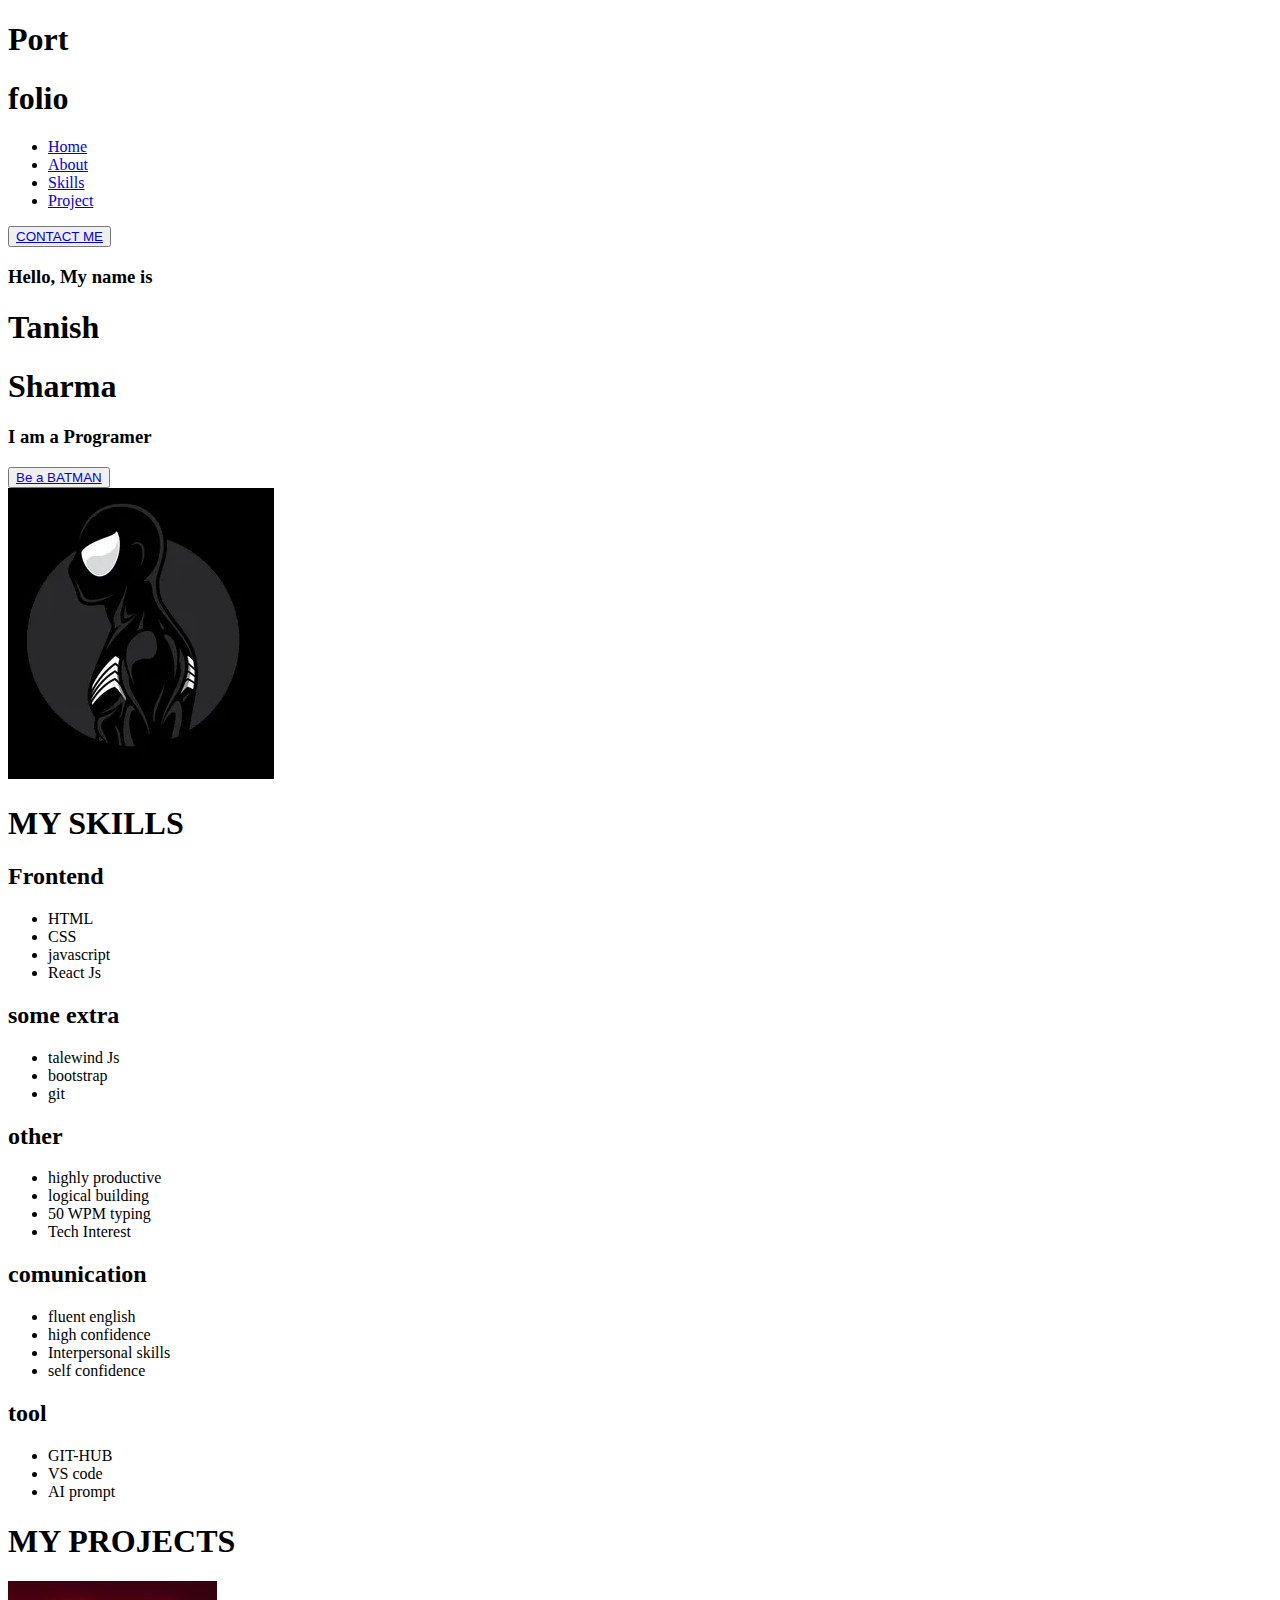
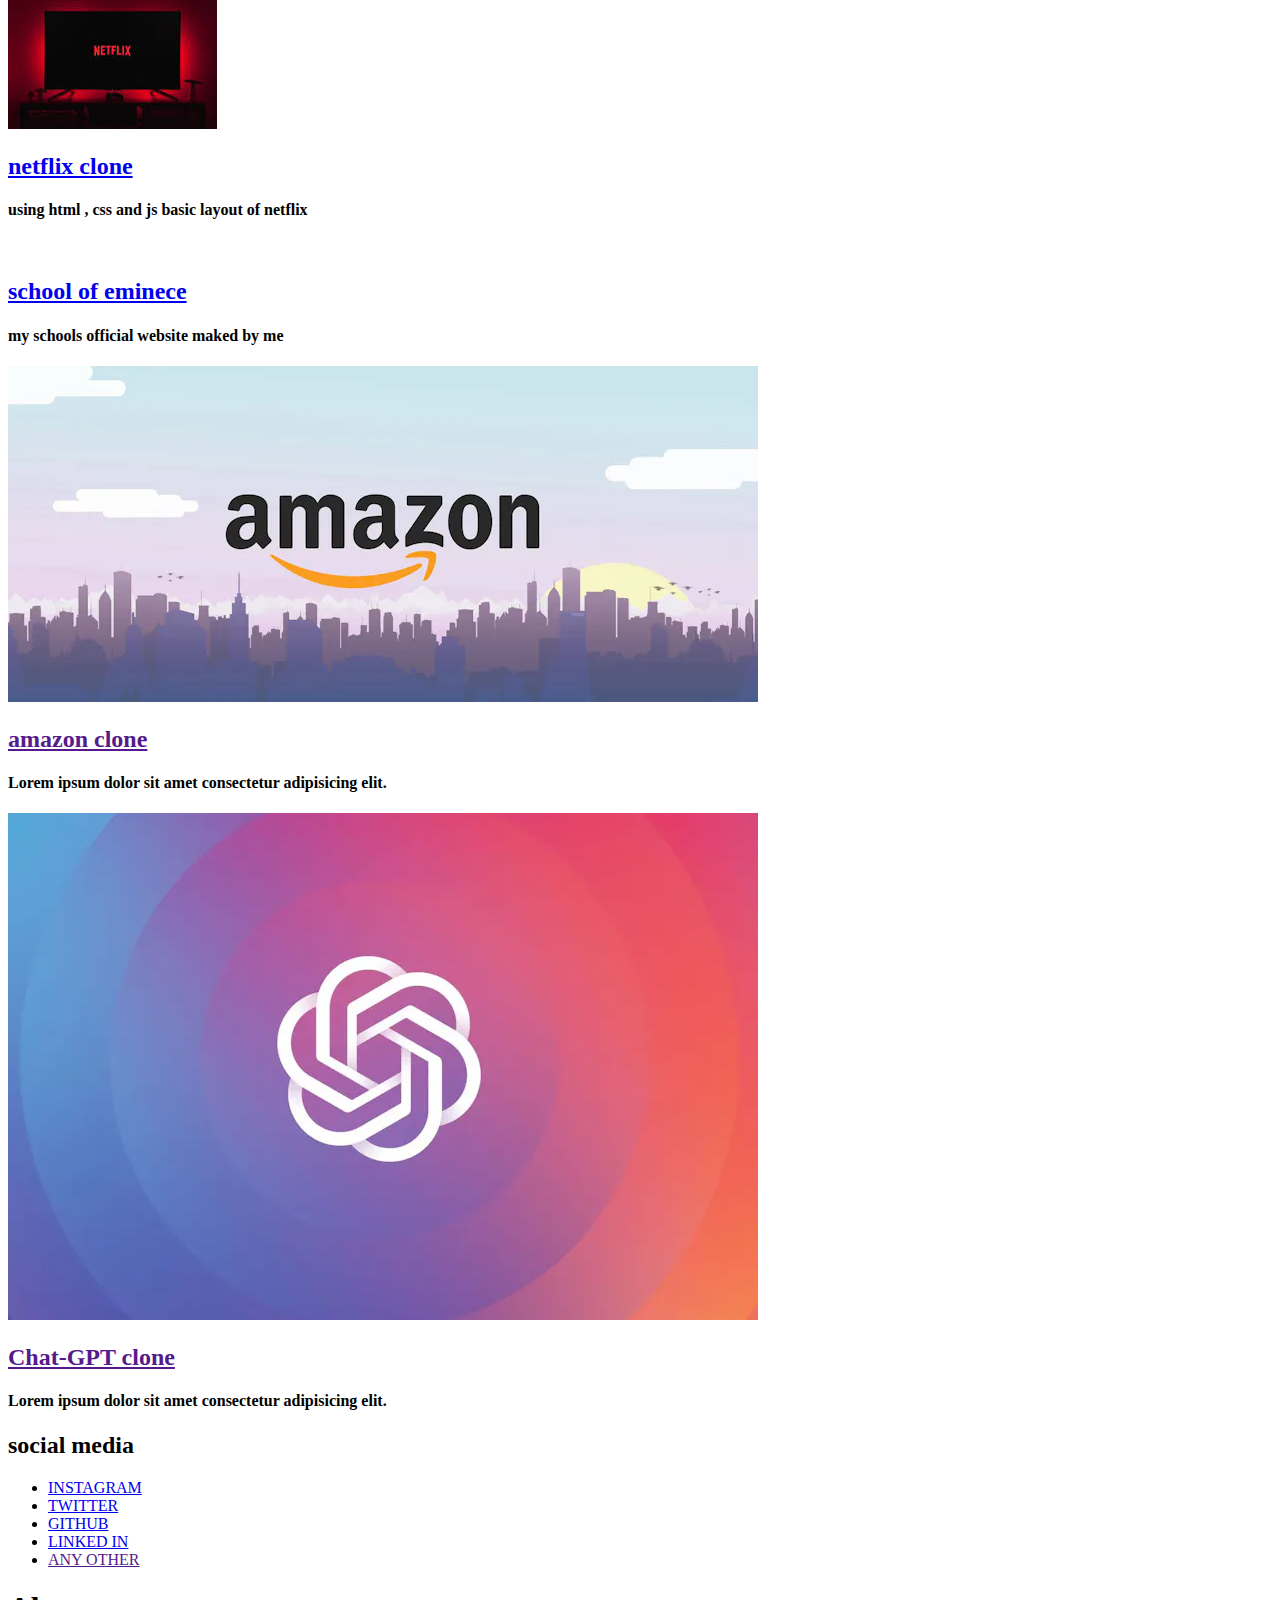
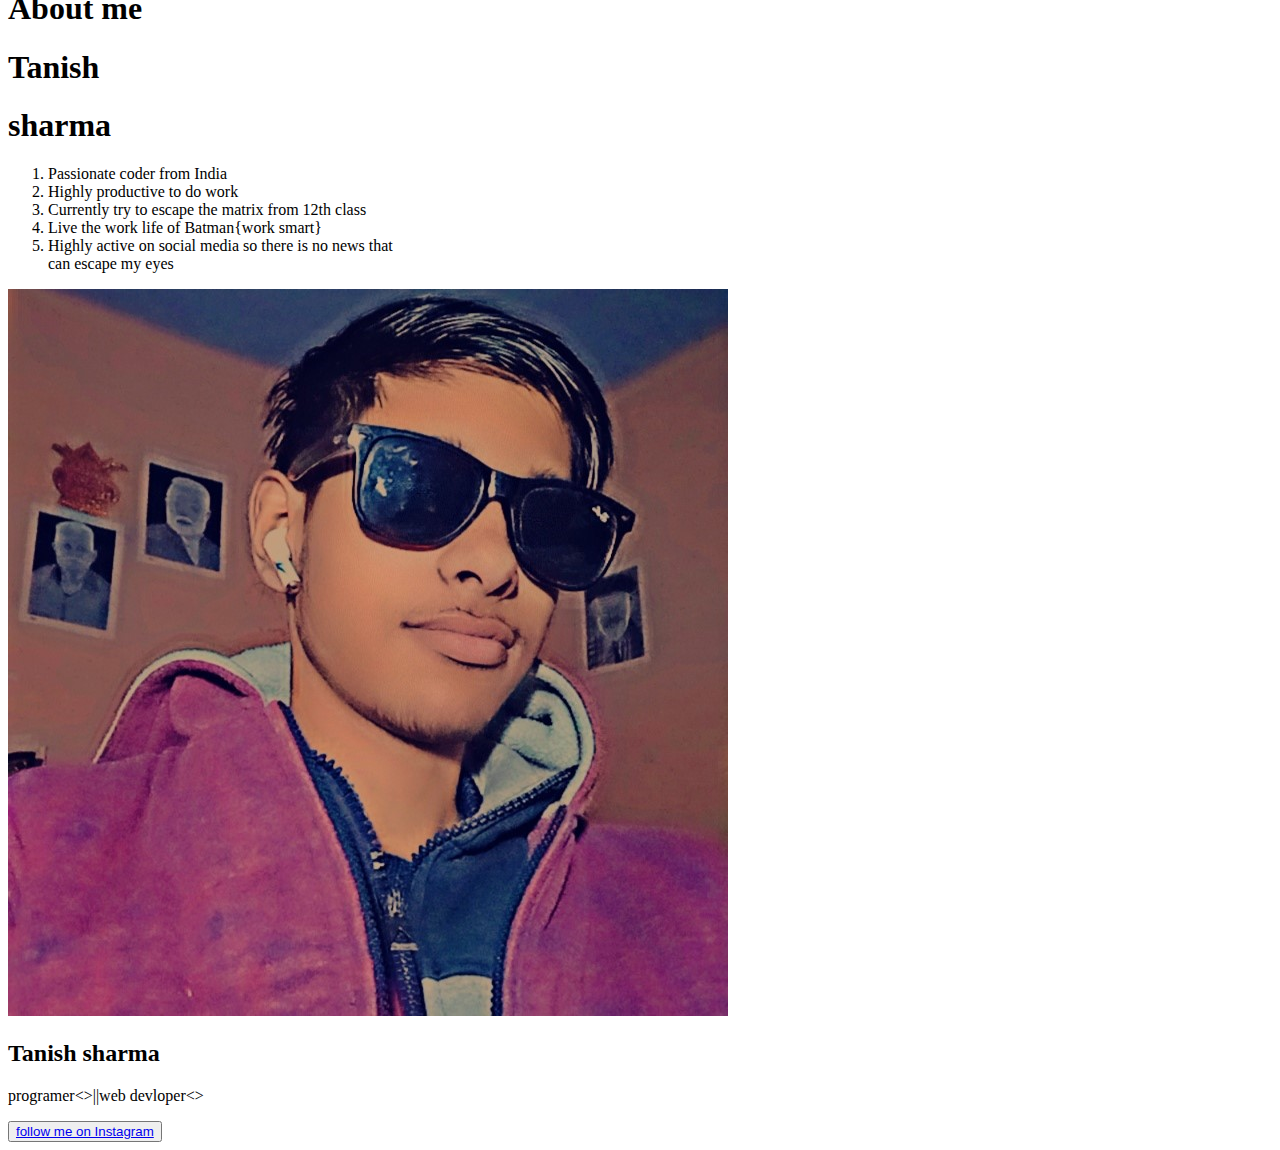
==== index.html @ 0796e20c "portfolio" ====
<!DOCTYPE html>
<html lang="en">
  <head>
    <meta charset="UTF-8" />
    <meta name="viewport" content="width=device-width, initial-scale=1.0" />
    <title>my portfolio</title>
    <link rel="stylesheet" href="style.css" />

    <link
      rel="stylesheet"
      href="https://cdnjs.cloudflare.com/ajax/libs/font-awesome/6.5.1/css/all.min.css"
      integrity="sha512-DTOQO9RWCH3ppGqcWaEA1BIZOC6xxalwEsw9c2QQeAIftl+Vegovlnee1c9QX4TctnWMn13TZye+giMm8e2LwA=="
      crossorigin="anonymous"
      referrerpolicy="no-referrer" />
  </head>
  <body>
    <header>
      <h1 class="logo">Port</h1>
      <h1 class="logo-1">folio</h1>
      <div class="container">
        <nav>
          <ul>
            <li><a target="_blank" href="index.html">Home</a></li>
            <li><a target="_blank" href="#aboutsection">About</a></li>
            <li><a target="_blank" href="#skills">Skills</a></li>
            <li><a target="_blank" href="#project">Project</a></li>
          </ul>
        </nav>
        <button class="btn">
          <a target="_blank" href="mail to : tanishtirpathi0@gmail.com">CONTACT ME </a>
        </button>
      </div>
    </header>
    <div id="about">
      <div class="text">
        <h3>Hello, My name is</h3>
        <div class="flex">
          <h1 class="tan">Tanish</h1>
          <h1 class="sh">
            Sharma <i class="fa fa-code" aria-hidden="true"></i>
          </h1>
        </div>
        <h3>I am a Programer <i class="fa fa-code" aria-hidden="true"></i></h3>
        <button id="btnat"> <a target="_blank" href="/logn-signin/login.html">Be a BATMAN</a>
        </button>
      </div>
      <div class="ing">
        <img src="/photos/l.jpg" alt="" />
      </div>
    </div>
    <div id="skills">
      <h1 class="l">MY SKILLS</h1>
      <div class="skill">
        <div class="boxes">
          <h2>Frontend</h2>
          <ul>
            <li class="red">HTML</li>
            <li class="yello">CSS</li>
            <li class="border">javascript</li>
            <li class="red">React Js</li>
           
          </ul>
        </div>
        <div class="boxes">
          <h2>some extra</h2>
          <ul>
            <li class="red">talewind Js</li>
            <li class="f">bootstrap </li>
            <li class="yello">git </li>
           
          </ul>
        </div>
        <div class="boxes">
          <h2>other</h2>
          <ul>
            <li class="f">highly productive</li>
            <li class="yelo">logical building </li>
            <li class="red">50 WPM typing</li>
            <li class="yello">Tech Interest</li>
          </ul>
        </div>
        <div class="boxes">
          <h2>comunication</h2>
          <ul>
            <li class="border">fluent english </li>
            <li class="yelo">high confidence</li>
            <li class="red"> Interpersonal skills</li>
            <li class="f">self confidence</li>
          </ul>
        </div>
        <div class="boxes">
          <h2>tool</h2>
          <ul>
            <li class="yelo">GIT-HUB</li>
            <li class="red">VS code</li>
            <li class="border"> AI prompt</li>
          </ul>
        </div>
      </div>
      <div id="project">
        <h1 class="p">MY PROJECTS</h1>
        <div class="projects">
          <div class="clay">  
            <div class="pro">
              <img src="/photos/net.png" alt="" />
              <h2><a target="_blank" href="https://github.com/tanishtirpathi/netflix-clone-">netflix clone</a></h2>
              <h4>using html , css and js basic layout of netflix </h4>
            </div>
          </div>
          <div class="clay">
            <div class="pro">
              <img src="/photos/punjab-uniform.webp" alt="" />
              <h2><a target="_blank" href="https://github.com/tanishtirpathi/school-of-eminence">school of eminece </a></h2>
              <h4>my schools official website maked by me </h4>
            </div>
          </div>
          <div class="clay">
            <div class="pro">
              <img src="/photos/amzon.webp" alt="" />
              <h2><a target="_blank" href="">amazon clone</a></h2>
              <h4>Lorem ipsum dolor sit amet consectetur adipisicing elit.</h4>
            </div>
          </div>
          <div class="clay">
            <div class="pro">
              <img src="/photos/chat.webp" alt="" />
              <h2><a target="_blank" href="">Chat-GPT clone</a></h2>
              <h4>Lorem ipsum dolor sit amet consectetur adipisicing elit.</h4>
            </div>
          </div>
        </div>
      </div>
      <div id="aboutsection">
        <div class="social">
          <h2 class="h2">social media</h2>
          <ul>
            <li>
              <a id="instagra"href="https://www.instagram.com/tanish.speaks/"target="_blank"
                ><i class="fa-brands fa-square-instagram" id="instagram"></i>
                INSTAGRAM</a
              >
            </li>
            <li>
              <a id="twit"href="https://twitter.com/tanishtirpathi"target="_blank"
                ><i class="fa-brands fa-x-twitter" id="twiter"></i> TWITTER</a
              >
            </li>
            <li>
              <a id="githi" href="https://github.com/tanishtirpathi"target="_blank"><i class="fa-brands fa-github" id="git"></i> GITHUB</a>
            </li>
            <li>
              <a id="link" href="https://www.linkedin.com/feed/?trk=guest_homepage-basic_google-one-tap-submit"target="_blank"
                ><i class="fa-brands fa-linkedin" id="linked"></i> LINKED IN
              </a>
            </li>
            <li><a href=""target="_blank">ANY OTHER </a></li>
          </ul>
        </div>
        <div class="info">
          <h1 class="ab">About me</h1>
          <div class="flex">
            <h1 class="tani">Tanish</h1>
            <h1 class="shi">
              sharma <i class="fa fa-code" aria-hidden="true"></i>
            </h1>
          </div>
          <ol>
            <li>Passionate coder from India</li>
            <li>Highly productive to do work</li>
            <li>Currently try to escape the matrix from 12th class</li>
            <li>Live the work life of Batman{work smart}</li>
            <li>
              Highly active on social media so there is no news that <br />can
              escape my eyes
            </li>
          </ol>
        </div>
      </div>
      <div class="photos">
        <div class="textimg">
          <img src="/photos/tanis.jpg" alt="">
          <div class="h23"><h2>Tanish sharma</h2>
          <p>programer<>||web devloper<> </p></div>
          <button class="instram"><a target="_blank" href="#"><i class="fa-brands fa-instagram"id="inst"></i>follow me on Instagram</a></button>          </button>
        </div>
      </div>
    </div>
  </body>
</html>
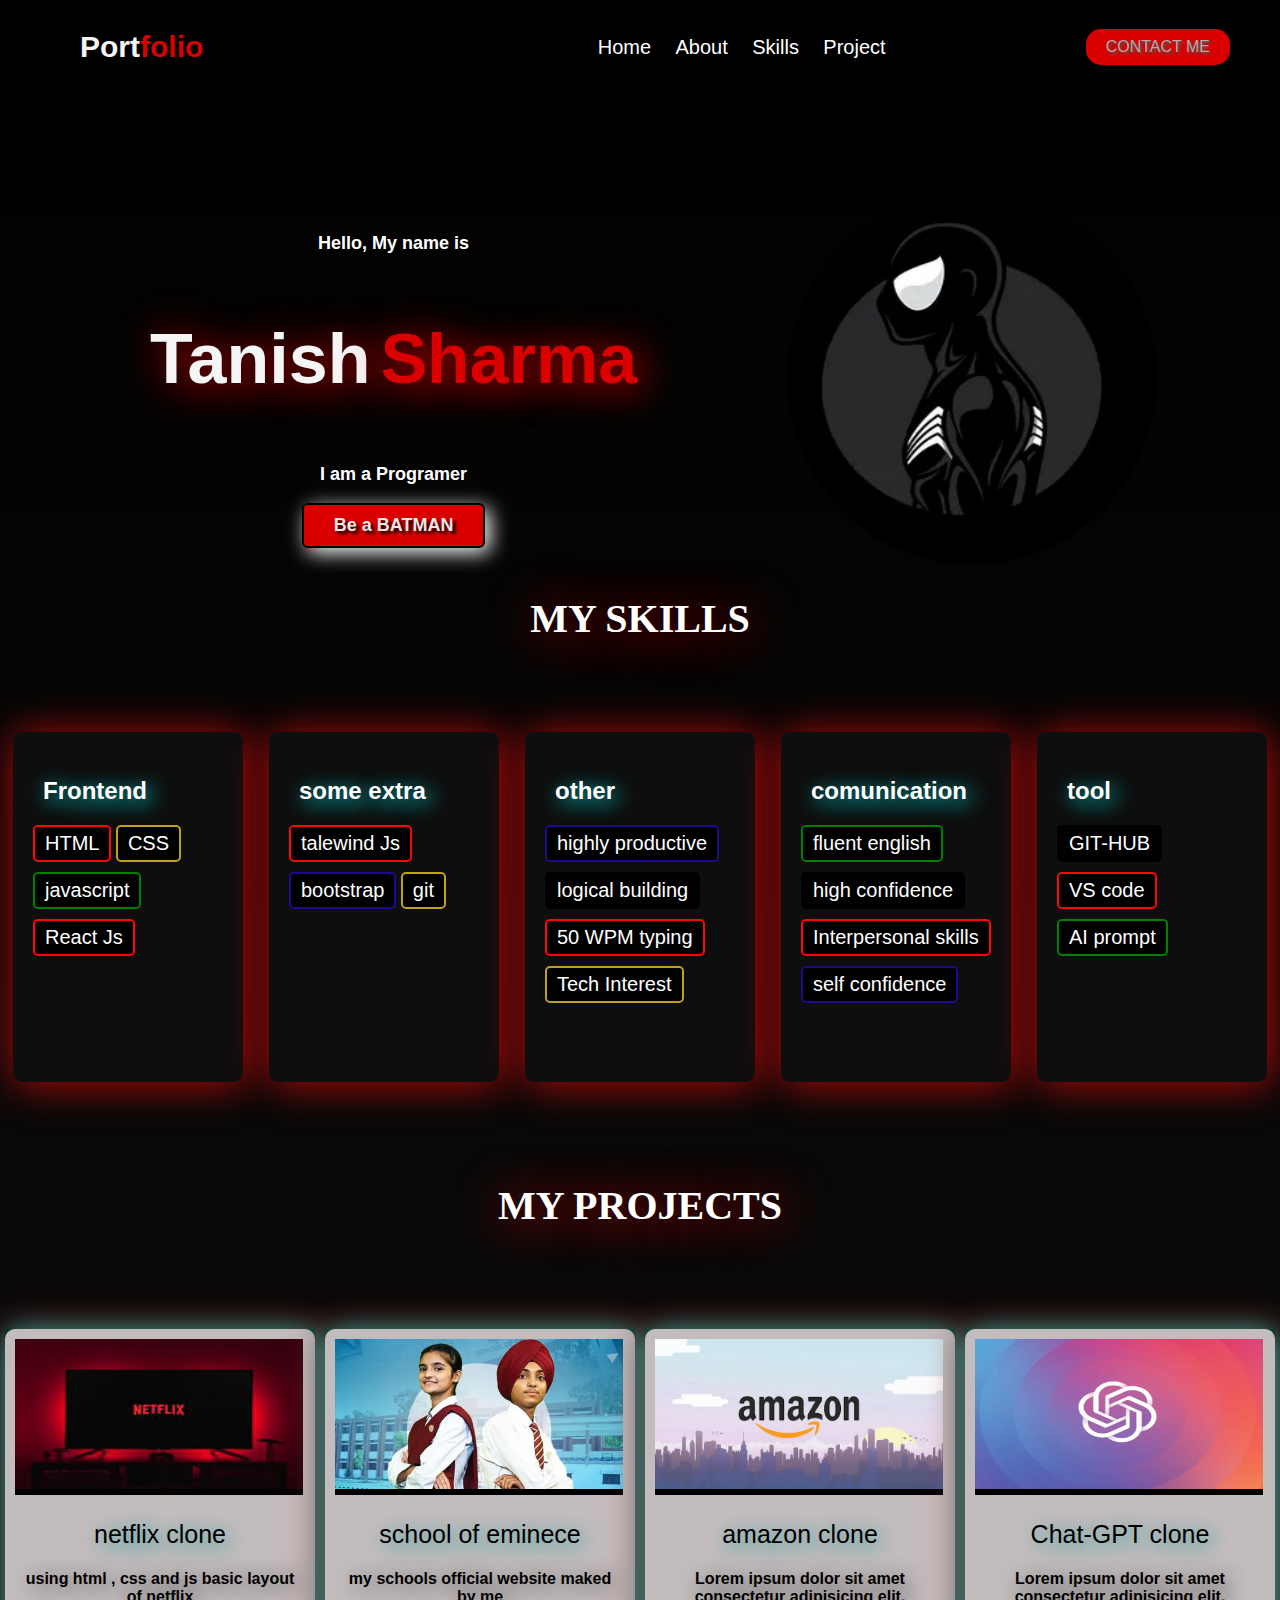
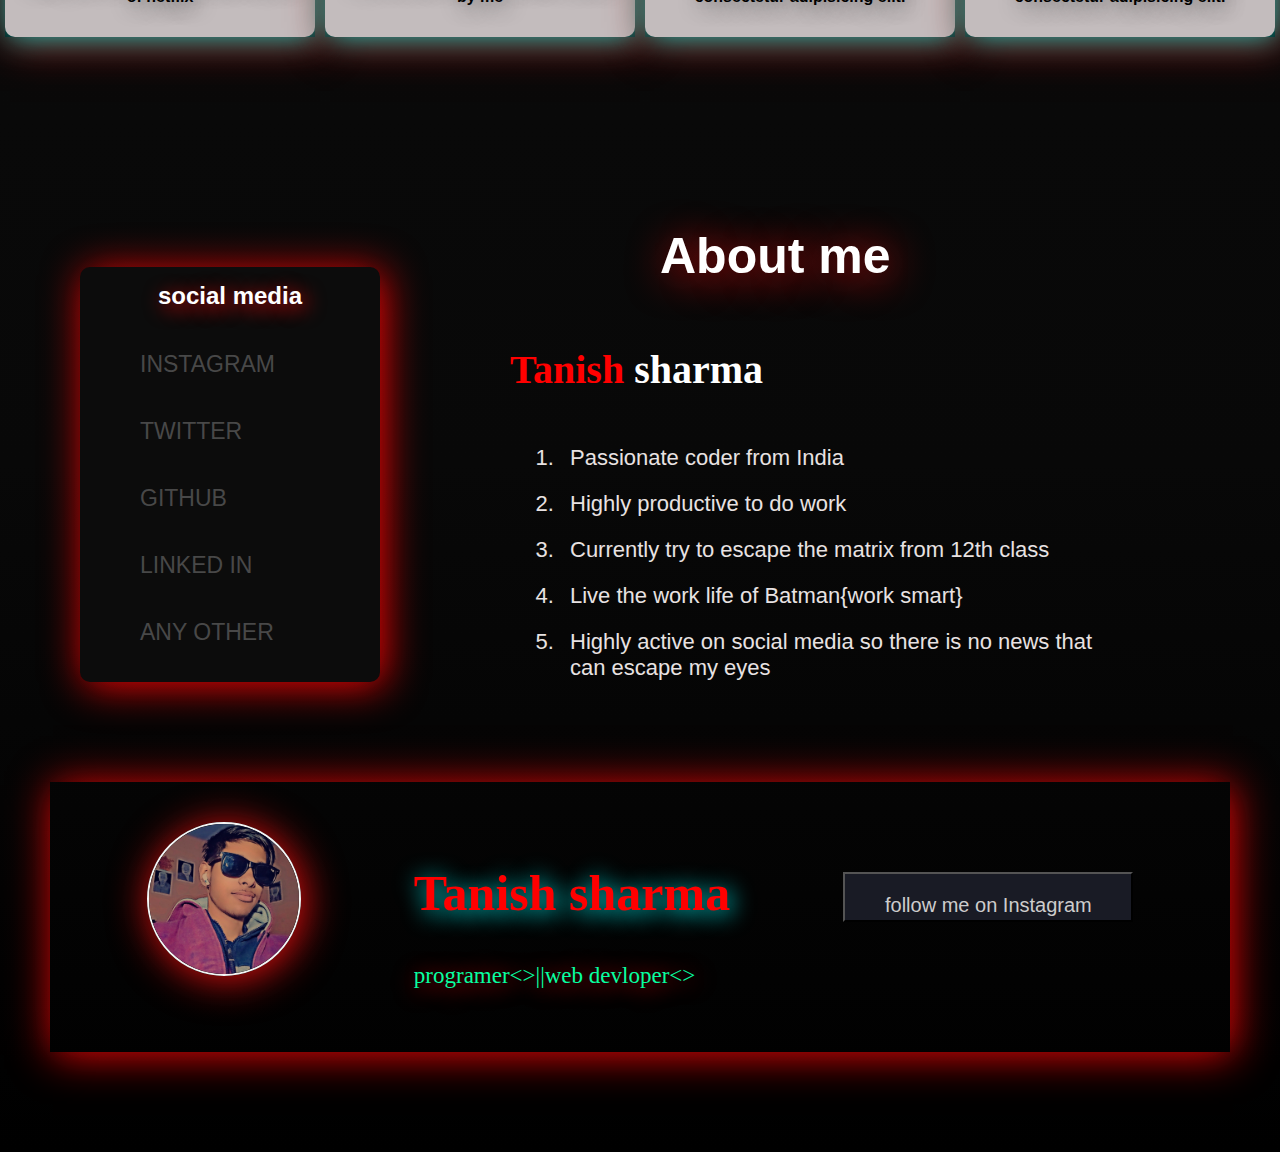
==== commit e9e692a3: "Update index.html" ====
--- a/index.html
+++ b/index.html
@@ -41,11 +41,11 @@
           </h1>
         </div>
         <h3>I am a Programer <i class="fa fa-code" aria-hidden="true"></i></h3>
-        <button id="btnat"> <a target="_blank" href="/logn-signin/login.html">Be a BATMAN</a>
+        <button id="btnat"> <a target="_blank" href="login.html">Be a BATMAN</a>
         </button>
       </div>
       <div class="ing">
-        <img src="/photos/l.jpg" alt="" />
+        <img src="l.jpg" alt="" />
       </div>
     </div>
     <div id="skills">
@@ -102,28 +102,28 @@
         <div class="projects">
           <div class="clay">  
             <div class="pro">
-              <img src="/photos/net.png" alt="" />
+              <img src="net.png" alt="" />
               <h2><a target="_blank" href="https://github.com/tanishtirpathi/netflix-clone-">netflix clone</a></h2>
               <h4>using html , css and js basic layout of netflix </h4>
             </div>
           </div>
           <div class="clay">
             <div class="pro">
-              <img src="/photos/punjab-uniform.webp" alt="" />
+              <img src="punjab-uniform.webp" alt="" />
               <h2><a target="_blank" href="https://github.com/tanishtirpathi/school-of-eminence">school of eminece </a></h2>
               <h4>my schools official website maked by me </h4>
             </div>
           </div>
           <div class="clay">
             <div class="pro">
-              <img src="/photos/amzon.webp" alt="" />
+              <img src="amzon.webp" alt="" />
               <h2><a target="_blank" href="">amazon clone</a></h2>
               <h4>Lorem ipsum dolor sit amet consectetur adipisicing elit.</h4>
             </div>
           </div>
           <div class="clay">
             <div class="pro">
-              <img src="/photos/chat.webp" alt="" />
+              <img src="chat.webp" alt="" />
               <h2><a target="_blank" href="">Chat-GPT clone</a></h2>
               <h4>Lorem ipsum dolor sit amet consectetur adipisicing elit.</h4>
             </div>
@@ -178,7 +178,7 @@
       </div>
       <div class="photos">
         <div class="textimg">
-          <img src="/photos/tanis.jpg" alt="">
+          <img src="tanis.jpg" alt="">
           <div class="h23"><h2>Tanish sharma</h2>
           <p>programer<>||web devloper<> </p></div>
           <button class="instram"><a target="_blank" href="#"><i class="fa-brands fa-instagram"id="inst"></i>follow me on Instagram</a></button>          </button>
--- a/style.css
+++ b/style.css
@@ -0,0 +1,563 @@
+body {
+  margin: 0;
+  padding: 0;
+  font-family: Arial, sans-serif;
+  background: linear-gradient(
+    rgb(0, 0, 0),
+    rgb(5, 5, 5),
+    rgb(10, 10, 10),
+    rgb(8, 8, 8),
+    black
+  );
+}
+/* only nav bar work*/
+header {
+  color: #000000;
+  display: flex;
+  padding: 10px 0;
+}
+
+.container {
+  display: flex;
+  justify-content: end;
+  align-items: center;
+  max-width: 1200px;
+  margin: 0 auto;
+  padding: 0 20px;
+}
+
+.logo {
+  margin: 10;
+  margin-left: 80px;
+  color: whitesmoke;
+  font-size: 30px;
+}
+.logo-1 {
+  margin: 10;
+  color: #da0000;
+  font-size: 30px;
+}
+
+nav ul {
+  list-style: none;
+  padding: 0;
+  margin: 0;
+  text-align: center;
+}
+
+nav ul li {
+  display: inline-block;
+  margin: 0 10px;
+}
+
+nav ul li a {
+  color: #ffffff;
+  text-decoration: none;
+  font-size: 20px;
+}
+
+nav ul li a:hover {
+  color: #ff0000;
+  font-size: 24px;
+  text-shadow: 8px 8px 20px rgb(255, 255, 255);
+  transition-duration: 0.7s;
+}
+.btn {
+  background-color: #da0000;
+  border: none;
+  color: rgb(197, 197, 197);
+  padding: 9px 20px;
+  text-align: center;
+  text-decoration: none;
+  display: inline-block;
+  border-radius: 15px;
+  position: absolute;
+  right: 50px;
+  cursor: pointer;
+  transition-duration: 1s;
+}
+.btn a {
+  text-shadow: 2px 2px 2px rgb(85, 85, 85);
+  color: rgb(173, 173, 173);
+  text-decoration: none;
+  font-size: 16px;
+  font-family: "Franklin Gothic Medium", "Arial Narrow", Arial, sans-serif;
+}
+.btn:hover {
+  background-color: #da0000;
+  transition-duration: 0.7s;
+  box-shadow: 10px 12px 16px 10px rgba(255, 0, 0, 0.906),
+    10 17px 50px 10 rgb(212, 0, 0);
+  padding: 12px 26px;
+}
+.btn:hover a {
+  text-shadow: 3px 3px 3px rgb(0, 0, 0);
+  font-size: 18px;
+
+  color: rgb(255, 255, 255);
+}
+#btnat {
+  padding: 10px 30px;
+  border: 2px solid rgb(0, 0, 0);
+  border-radius: 6px;
+  box-shadow: 5px 5px 20px white;
+  transition-duration: 0.5s;
+  background-color: #da0000;
+}
+#btnat:hover {
+  padding: 10px 30px;
+  border: 2px solid rgb(255, 255, 255);
+  border-radius: 6px;
+  box-shadow: -18px 8px 40px rgb(255, 0, 0);
+  background-color: #580707;
+}
+#btnat a {
+  text-decoration: none;
+  font-size: 18px;
+  font-weight: 800;
+  text-shadow: 3px 3px 3px rgb(0, 0, 0);
+  color: rgba(255, 255, 255, 0.906);
+}
+#btnat:hover a {
+  text-decoration: none;
+  font-size: 18px;
+  font-weight: 800;
+  text-shadow: 3px 3px 2px rgb(241, 241, 241);
+  color: rgba(0, 0, 0, 0.906);
+}
+.text {
+  display: flex;
+  justify-content: center;
+  align-items: center;
+  flex-direction: column;
+}
+/*about secton */
+#about {
+  display: flex;
+  margin-left: 150px;
+  margin-top: 100px;
+}
+h3 {
+  color: white;
+  transition-duration: 0.5s;
+  font-size: 18px;
+}
+.text > h3:hover {
+  color: rgb(240, 240, 240);
+  text-shadow: 4px 4px 20px #00fded;
+}
+.tan {
+  color: whitesmoke;
+  text-shadow: 4px 4px 40px #da0000;
+  font-size: 70px;
+}
+.flex > .sh {
+  color: #da0000;
+  padding-left: 10px;
+  font-size: 70px;
+  text-shadow: 4px 4px 40px #ff0000;
+}
+.flex {
+  display: flex;
+}
+
+.ing {
+  margin-left: 150px;
+}
+.ing > img {
+  background-size: cover;
+  width: 350px;
+  height: 350px;
+  border: 10px solid black;
+  border-radius: 50%;
+}
+
+/* about section*/
+
+#aboutsection {
+  display: flex;
+  margin-top: 100px;
+}
+
+#aboutsection > img {
+  height: 400px;
+  margin-top: 60px;
+  margin-inline: 100px;
+  width: 300px;
+}
+
+.ab {
+  color: #ffffff;
+  text-shadow: 4px 4px 40px #ec0c0c;
+  font-size: 50px;
+  margin-top: 40px;
+  margin-left: 200px;
+}
+.p {
+  color: white;
+}
+.tani {
+  color: #ff0000;
+  margin-left: 50px;
+  font-size: 40px;
+  font-family: Georgia, "Times New Roman", Times, serif;
+}
+.shi {
+  color: #ffffff;
+  font-size: 40px;
+  font-family: Georgia, "Times New Roman", Times, serif;
+  margin-left: 10px;
+}
+/* Style the entire scrollbar */
+::-webkit-scrollbar {
+  width: 5px; /* Set the width of the scrollbar */
+}
+
+/* Style the scrollbar track */
+::-webkit-scrollbar-track {
+  background: #000000; /* Set the background color */
+}
+
+/* Style the scrollbar thumb */
+::-webkit-scrollbar-thumb {
+  background: #ff0000; /* Set the thumb background color */
+  border-radius: 10px; /* Add rounded corners */
+}
+
+ol > li {
+  margin-left: 60px;
+  color: rgb(232, 226, 226);
+  padding: 10px;
+  font-size: 22px;
+}
+
+ol > li:hover {
+  color: rgb(255, 0, 0);
+  text-shadow: 1px 1px 1px rgb(255, 255, 255);
+}
+
+#skills {
+  margin-bottom: 100px;
+}
+.skill {
+  display: flex;
+  margin-top: 30px;
+  justify-content: space-around;
+}
+.l {
+  color: white;
+  text-shadow: 4px 4px 50px rgb(217, 12, 12);
+  font-size: 40px;
+  text-align: center;
+  margin-bottom: 90px;
+  font-family: Georgia, "Times New Roman", Times, serif;
+}
+.boxes {
+  box-shadow: 2px 2px 40px rgb(189, 11, 11);
+  background-color: rgb(14, 14, 14);
+  border-radius: 9px;
+  padding: 30px 20px;
+  transition: 0.5s;
+  height: 290px;
+  width: 190px;
+}
+.boxes:hover {
+  box-shadow: 5px 5px 50px rgb(255, 255, 255);
+  background-color: rgb(14, 14, 14);
+  border-radius: 9px;
+  padding: 30px 20px;
+  height: 290px;
+  width: 190px;
+}
+.skill > .boxes > h2 {
+  text-align: center;
+  color: #ffffff;
+  text-shadow: 4px 4px 20px rgb(4, 255, 255);
+  padding: 5px 10px;
+  margin: 10px 0;
+  display: flex;
+  text-align: center;
+}
+
+.skill > .boxes > ul {
+  list-style: none;
+  padding: 0;
+  margin: 0;
+}
+
+.skill > .boxes > ul > li {
+  padding: 5px 10px;
+  color: white;
+  font-size: 20px;
+  margin: 5px 0;
+  border-radius: 5px;
+}
+
+.skill > .boxes > li:hover {
+  background-color: #eee;
+}
+.skill > .boxes > ul > .border {
+  display: inline-block;
+  background-color: #000000;
+  padding: 5px 10px;
+  color: white;
+  border: 2px solid green;
+  font-size: 20px;
+  margin: 5px 0;
+  border-radius: 5px;
+}
+.skill > .boxes > ul > .red {
+  display: inline-block;
+
+  background-color: #000000;
+  padding: 5px 10px;
+  width: auto;
+  color: white;
+  font-size: 20px;
+  margin: 5px 0;
+  border: 2px solid rgb(255, 6, 6);
+  border-radius: 5px;
+}
+
+.skill > .boxes > ul > .f {
+  display: inline-block;
+
+  background-color: #000000;
+  padding: 5px 10px;
+  width: auto;
+  color: white;
+  font-size: 20px;
+  margin: 5px 0;
+  border: 2px solid rgb(27, 12, 141);
+  border-radius: 5px;
+}
+.skill > .boxes > ul > .yello {
+  display: inline-block;
+
+  background-color: #000000;
+  padding: 5px 10px;
+  width: auto;
+  color: white;
+  font-size: 20px;
+  margin: 5px 0;
+  border: 2px solid rgb(189, 162, 26);
+  border-radius: 5px;
+}
+.skill > .boxes > ul > .yelo {
+  display: inline-block;
+
+  background-color: #000000;
+  padding: 5px 10px;
+  width: auto;
+  color: white;
+  font-size: 20px;
+  margin: 5px 0;
+  border: 2px solid rgb(0, 0, 0);
+  border-radius: 5px;
+}
+
+.projects {
+  padding-bottom: 50px;
+  display: flex;
+  justify-content: space-around;
+  margin-top: 100px;
+}
+.p {
+  color: white;
+  margin-top: 100px;
+  text-shadow: 4px 4px 50px rgb(255, 0, 0);
+  font-size: 40px;
+  text-align: center;
+  margin-bottom: 90px;
+  font-family: Georgia, "Times New Roman", Times, serif;
+}
+.pro {
+  padding-bottom: 100px;
+  box-shadow: 2px 2px 30px rgb(9, 187, 175);
+  background-color: #c3bcbd;
+  height: auto;
+  padding: 10px;
+  transition-duration: 0.4s;
+  transition: 0.5s;
+  width: 290px;
+  border-radius: 10px;
+}
+.pro > img {
+  transition-duration: 0.4s;
+  height: 150px;
+  border-bottom: 6px solid black;
+  width: 288px;
+}
+.clay:hover {
+  background: transparent;
+  box-shadow: 5px 5px 40px rgb(240, 240, 240);
+}
+
+.clay {
+  background: transparent;
+  transition-duration: 0.7s;
+  box-shadow: 5px 5px 40px rgb(183, 1, 1);
+}
+.pro > h2 {
+  padding-inline: 10px;
+  font-size: 25px;
+  transition-duration: 0.5s;
+  color: #000000;
+  text-shadow: 4px 4px 20px rgb(13, 147, 147);
+  text-align: center;
+}
+
+.pro > h4 {
+  padding-inline: 10px;
+  transition-duration: 0.7s;
+  color: #000000;
+  text-shadow: 4px 4px 20px rgb(77, 79, 79);
+  text-align: center;
+}
+
+.pro > h2 > a {
+  color: black;
+  text-decoration: none;
+  transition-duration: 0.5s;
+  font-weight: 500;
+}
+.pro:hover {
+  box-shadow: 2px 2px 30px rgb(153, 9, 9);
+  background-color: #ffffff;
+  height: auto;
+  padding: 10px;
+  width: 290px;
+  border-radius: 10px;
+}
+
+.social {
+  background-color: rgb(12, 12, 12);
+  height: auto;
+  width: 300px;
+  transition-duration: 0.5s;
+  border-radius: 10px;
+  box-shadow: 4px 4px 40px rgb(246, 3, 3);
+  margin: 80px;
+}
+
+.social > h2 {
+  text-align: center;
+  color: #ffffff;
+  text-shadow: 4px 4px 20px rgb(249, 10, 10);
+  padding: 5px 10px;
+  margin: 10px 0;
+  text-align: center;
+  font-style: 50px;
+  transition-duration: 1s;
+}
+.social:hover .h2 {
+  text-shadow: 4px 4px 20px white;
+  color: rgb(213, 14, 14);
+  font-family: "Courier New", Courier, monospace;
+}
+.social > ul > li {
+  list-style: none;
+  padding-block: 20px;
+  padding-inline: 20px;
+}
+.social > ul > li > a {
+  color: rgb(72, 72, 72);
+  text-decoration: none;
+  transition-duration: 0.5s;
+  font-size: 23px;
+}
+
+#instagram {
+  color: #c30f0f;
+}
+#twiter {
+  color: white;
+}
+
+#git {
+  color: rgb(42, 205, 53);
+}
+#linked {
+  color: #366994;
+}
+#instagra:hover {
+  color: rgb(220, 122, 122);
+  font-weight: 800px;
+  text-shadow: 2px 2px 20px red;
+  font-size: 25px;
+  text-decoration: 2px underline red;
+}
+
+#githi:hover {
+  color: rgb(41, 232, 24);
+  font-weight: 800px;
+  text-shadow: 2px 2px 20px rgb(102, 246, 13);
+  font-size: 25px;
+  text-decoration: 2px underline rgb(12, 229, 16);
+}
+
+#link:hover {
+  color: rgb(11, 239, 194);
+  font-weight: 800px;
+  text-shadow: 2px 2px 20px rgb(251, 4, 4);
+  font-size: 25px;
+  text-decoration: 2px underline rgb(255, 0, 0);
+}
+
+#twit:hover {
+  color: white;
+  font-weight: 800px;
+  text-shadow: 2px 2px 20px rgb(255, 255, 255);
+
+  font-size: 25px;
+  text-decoration: 2px underline rgb(255, 255, 255);
+}
+
+.social:hover {
+  box-shadow: 2px 2px 40px whitesmoke;
+}
+
+.textimg > img {
+  height: 150px;
+  width: 150px;
+  border-radius: 50%;
+  border: 2px solid whitesmoke;
+  box-shadow: 3px 3px 40px rgb(237, 14, 14);
+}
+
+.textimg {
+  margin: 20px 50px;
+  padding: 40px;
+  display: flex;
+  justify-content: space-around;
+  box-shadow: 3px 3px 40px rgb(240, 5, 5);
+}
+.textimg > .h23 > p {
+  color: rgb(7, 255, 160);
+  font-family: cursive;
+  text-shadow: 2px 3px 23px rgb(255, 3, 3);
+  font-size: 23px;
+}
+.textimg > .h23 > h2 {
+  color: red;
+  font-family: cursive;
+  text-shadow: 2px 3px 23px aqua;
+  font-size: 50px;
+}
+.instram {
+  padding: 20px 26px;
+  height: 50px;
+  width: 290px;
+  background-color: rgb(25, 27, 37);
+  margin-block: 50px;
+}
+.instram a {
+  color: rgb(205, 204, 204);
+  text-decoration: none;
+  font-size: 20px;
+  transition: 0.4s;
+}
+.instram:hover a {
+  color: rgb(255, 2, 2);
+  text-shadow: 2px 2px 1px rgb(92, 91, 91);
+}
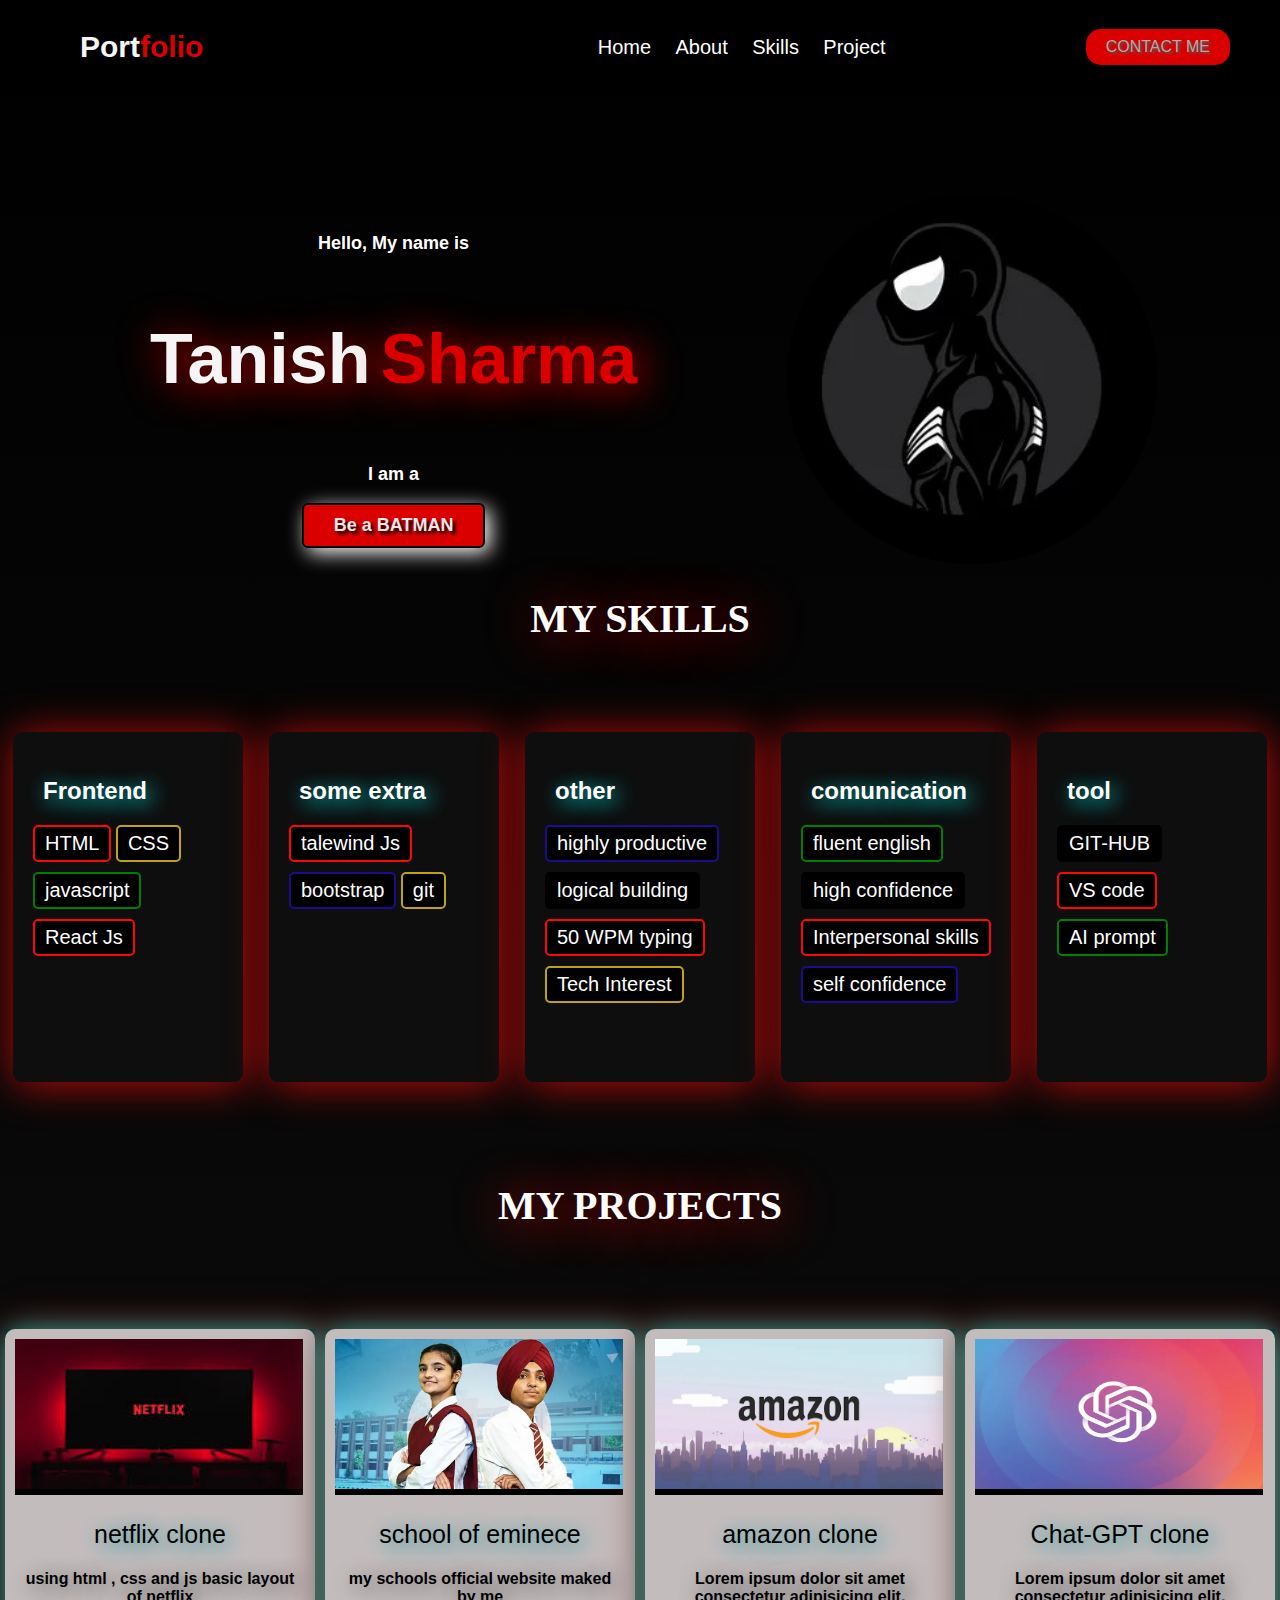
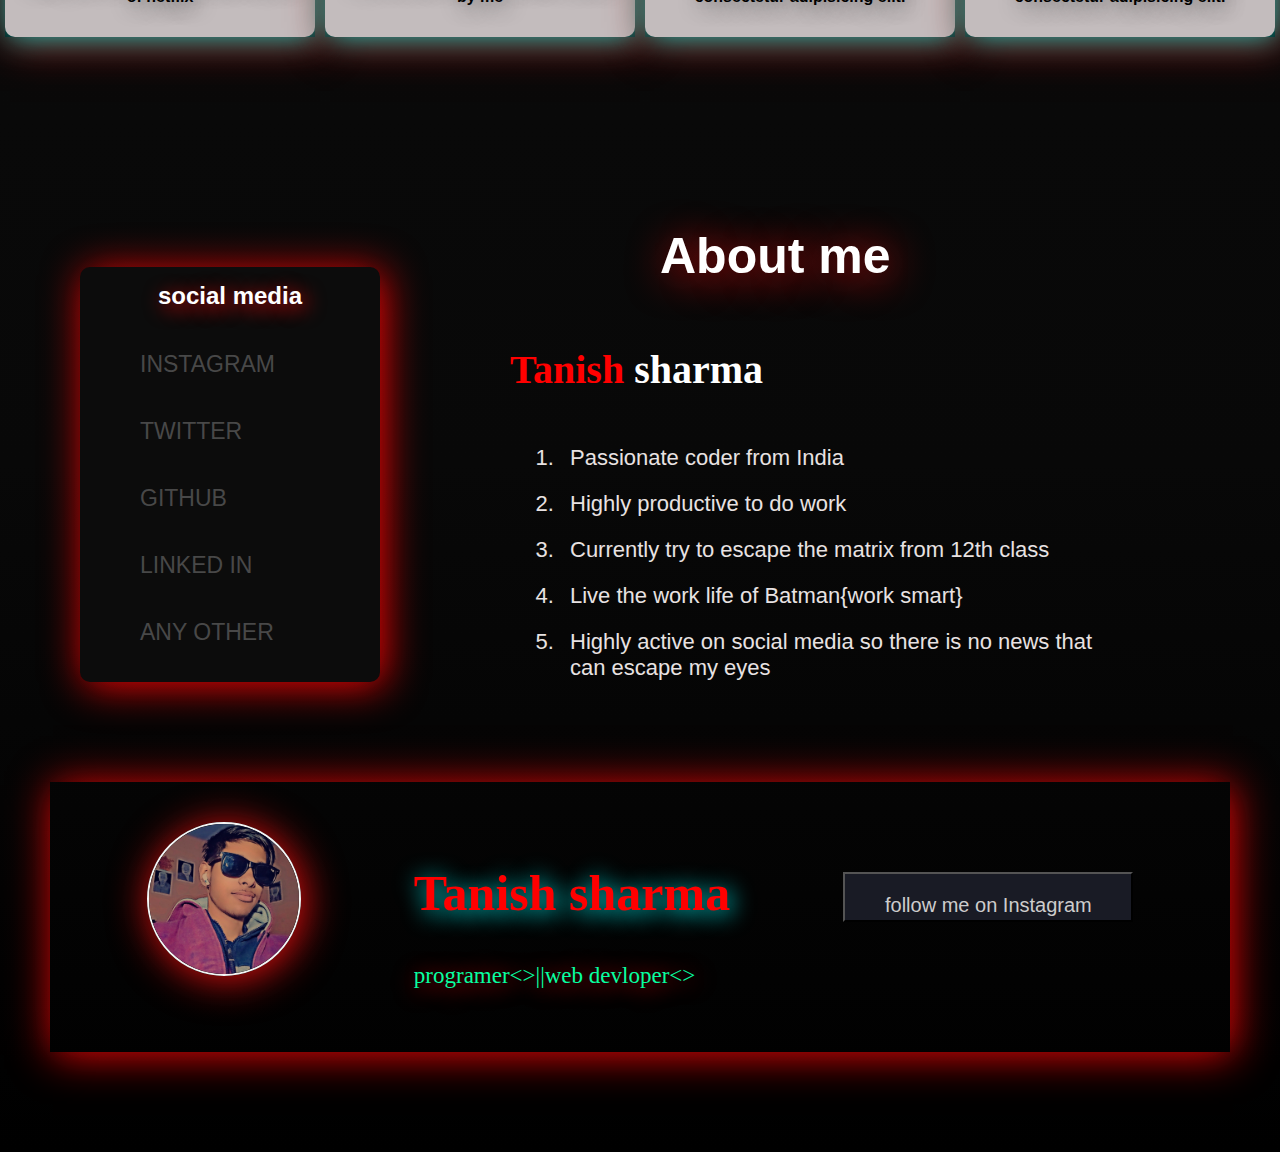
==== commit b75ef2c0: "Update index.html" ====
--- a/index.html
+++ b/index.html
@@ -40,7 +40,7 @@
             Sharma <i class="fa fa-code" aria-hidden="true"></i>
           </h1>
         </div>
-        <h3>I am a Programer <i class="fa fa-code" aria-hidden="true"></i></h3>
+        <h3>I am a <span class="auto> </span> <i class="fa fa-code" aria-hidden="true"></i></h3>
         <button id="btnat"> <a target="_blank" href="login.html">Be a BATMAN</a>
         </button>
       </div>
